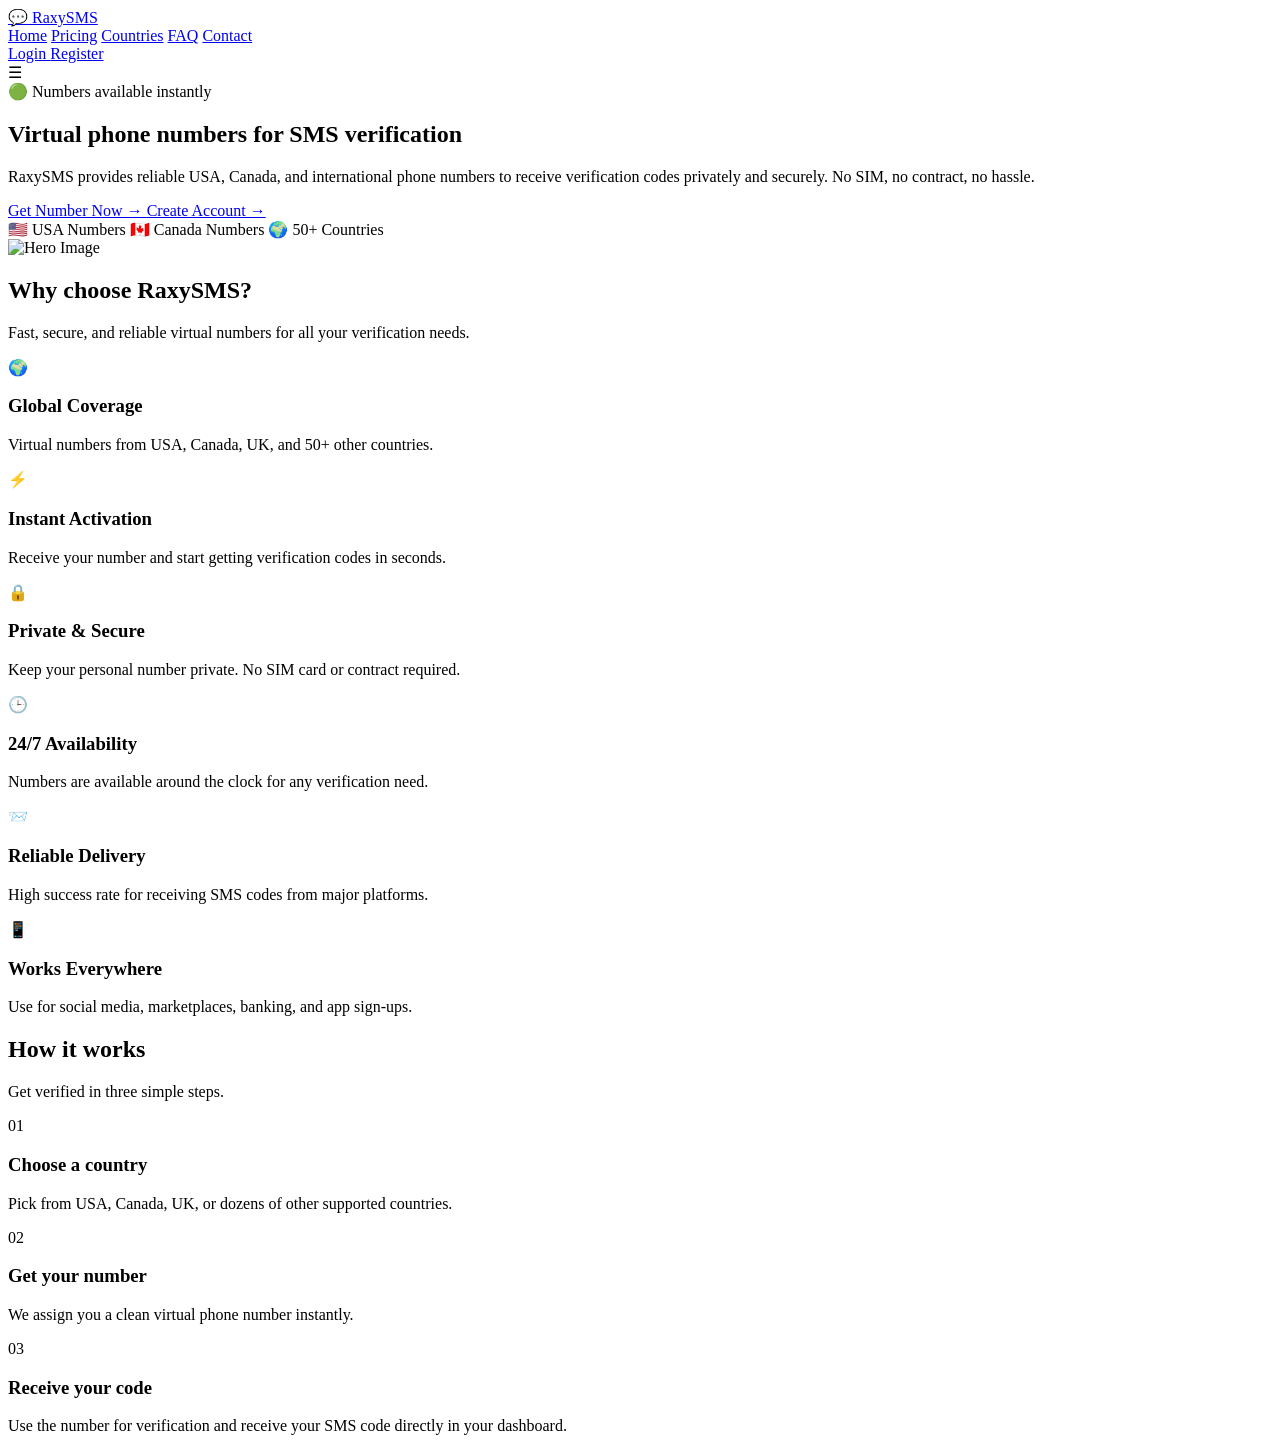
==== index.html @ 2350f863 "Add 'How It Works' section to index.html Added a new section detailing the verification process in t" ====
<!DOCTYPE html>
<html lang="en">
<head>

<meta charset="UTF-8">
<meta name="viewport" content="width=device-width, initial-scale=1.0">

<title>RaxySMS | Virtual Phone Numbers</title>

<link rel="preconnect" href="https://fonts.googleapis.com">
<link rel="preconnect" href="https://fonts.gstatic.com" crossorigin>

<link href="https://fonts.googleapis.com/css2?family=Poppins:wght@300;400;500;600;700;800&display=swap" rel="stylesheet">

<link rel="stylesheet" href="css/style.css">

</head>
<body>

<!-- ========================= -->
<!-- Navigation -->
<!-- ========================= -->

<header class="header">

<div class="container nav">

<a href="#" class="logo">
💬 <span>RaxySMS</span>
</a>

<nav class="navbar">

<a href="#">Home</a>
<a href="#">Pricing</a>
<a href="#">Countries</a>
<a href="#">FAQ</a>
<a href="#">Contact</a>

</nav>

<div class="auth-buttons">

<a href="login.html" class="login-btn">
Login
</a>

<a href="register.html" class="register-btn">
Register
</a>

</div>

<div class="menu-btn">

☰

</div>

</div>

</header>

<!-- ========================= -->
<!-- Hero -->
<!-- ========================= -->

<section class="hero">

<div class="container hero-container">

<div class="hero-left">

<div class="badge">

🟢 Numbers available instantly

</div>

<h1>

Virtual phone numbers
for SMS verification

</h1>

<p>

RaxySMS provides reliable USA, Canada, and international phone numbers to receive verification codes privately and securely. No SIM, no contract, no hassle.

</p>

<div class="hero-buttons">

<a href="#" class="primary-btn">

Get Number Now →

</a>

<a href="register.html" class="secondary-btn">

Create Account →

</a>

</div>

<div class="countries">

<span>🇺🇸 USA Numbers</span>

<span>🇨🇦 Canada Numbers</span>

<span>🌍 50+ Countries</span>

</div>

</div>

<div class="hero-right">

<img src="images/hero.png" alt="Hero Image">

</div>

</div>

</section>
  <!-- ===================================== -->
<!-- Why Choose RaxySMS -->
<!-- ===================================== -->

<section class="features">

<div class="container">

<div class="section-title">

<h2>Why choose RaxySMS?</h2>

<p>
Fast, secure, and reliable virtual numbers for all your verification needs.
</p>

</div>

<div class="feature-grid">

<div class="feature-card">

<div class="icon">🌍</div>

<h3>Global Coverage</h3>

<p>
Virtual numbers from USA, Canada, UK, and 50+ other countries.
</p>

</div>

<div class="feature-card">

<div class="icon">⚡</div>

<h3>Instant Activation</h3>

<p>
Receive your number and start getting verification codes in seconds.
</p>

</div>

<div class="feature-card">

<div class="icon">🔒</div>

<h3>Private & Secure</h3>

<p>
Keep your personal number private. No SIM card or contract required.
</p>

</div>

<div class="feature-card">

<div class="icon">🕒</div>

<h3>24/7 Availability</h3>

<p>
Numbers are available around the clock for any verification need.
</p>

</div>

<div class="feature-card">

<div class="icon">📨</div>

<h3>Reliable Delivery</h3>

<p>
High success rate for receiving SMS codes from major platforms.
</p>

</div>

<div class="feature-card">

<div class="icon">📱</div>

<h3>Works Everywhere</h3>

<p>
Use for social media, marketplaces, banking, and app sign-ups.
</p>

</div>

</div>

</div>

<!-- ===================================== -->
<!-- How It Works -->
<!-- ===================================== -->

<section class="how-it-works">

    <div class="container">

        <div class="section-title">

            <h2>How it works</h2>

            <p>
                Get verified in three simple steps.
            </p>

        </div>

        <div class="steps">

            <!-- Step 1 -->

            <div class="step-card">

                <div class="step-number">

                    01

                </div>

                <h3>Choose a country</h3>

                <p>
                    Pick from USA, Canada, UK, or dozens of other supported countries.
                </p>

            </div>

            <!-- Step 2 -->

            <div class="step-card">

                <div class="step-number">

                    02

                </div>

                <h3>Get your number</h3>

                <p>
                    We assign you a clean virtual phone number instantly.
                </p>

            </div>

            <!-- Step 3 -->

            <div class="step-card">

                <div class="step-number">

                    03

                </div>

                <h3>Receive your code</h3>

                <p>
                    Use the number for verification and receive your SMS code directly in your dashboard.
                </p>

            </div>

        </div>

    </div>

</section>

<script src="js/script.js"></script>

</body>
</html>
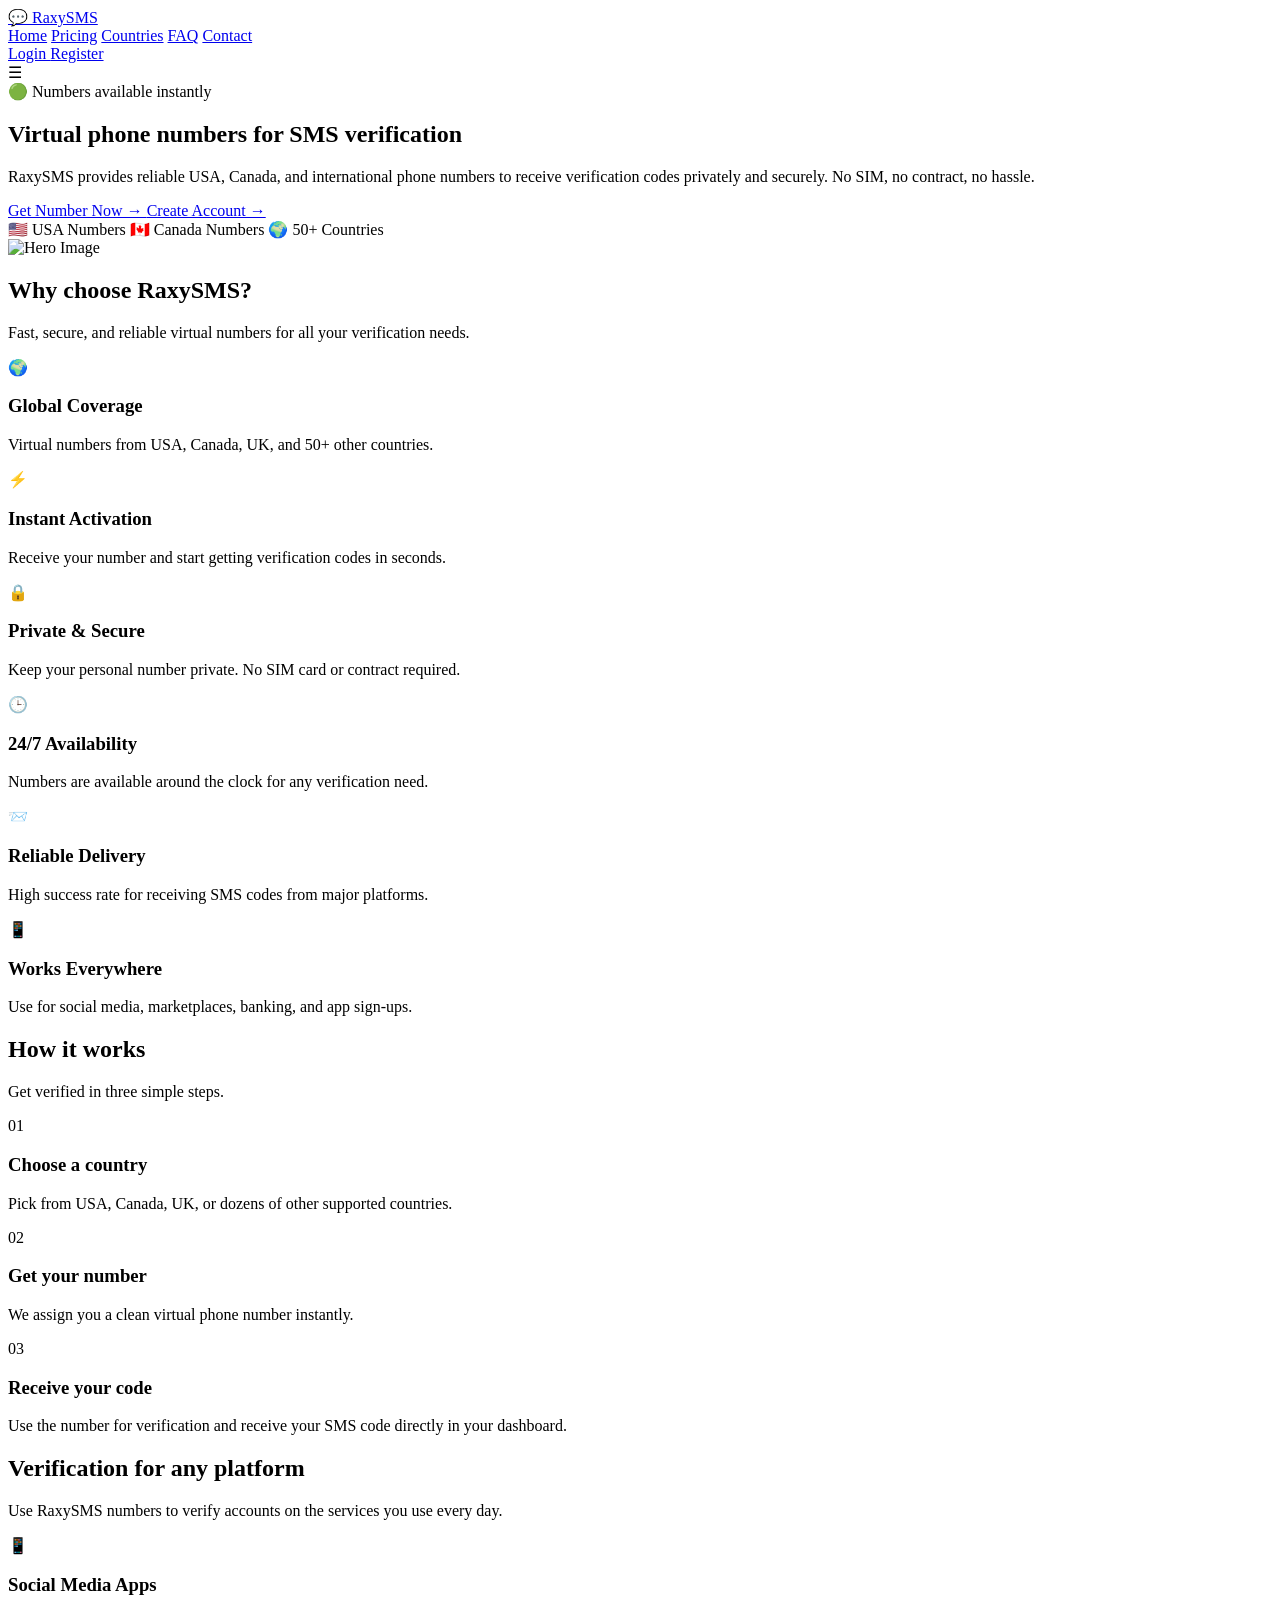
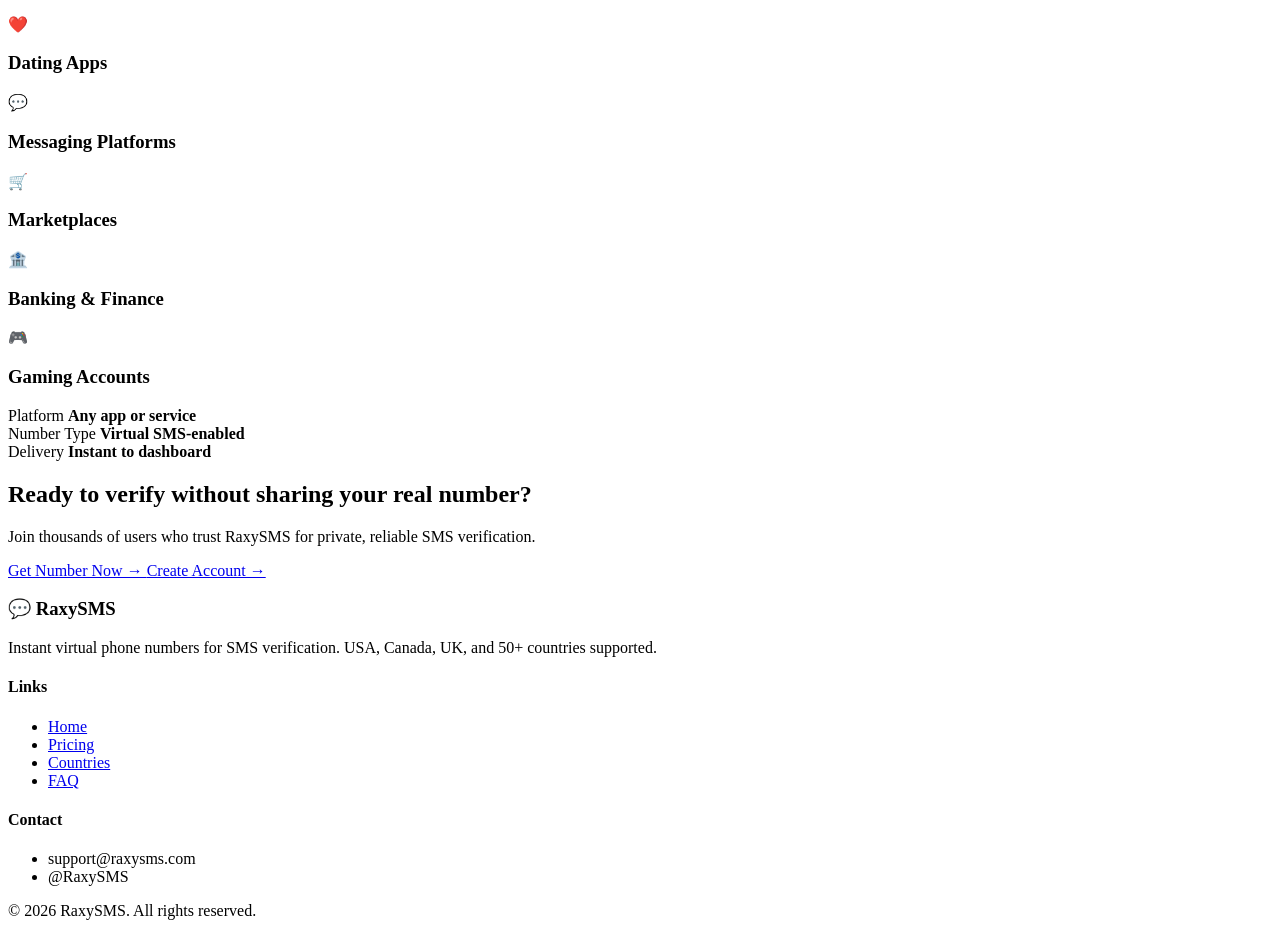
==== commit ad7ba28f: "Update index.html" ====
--- a/index.html
+++ b/index.html
@@ -302,6 +302,188 @@
     </div>
 
 </section>
+  <!-- ===================================== -->
+<!-- Verification Platforms -->
+<!-- ===================================== -->
+
+<section class="platforms">
+
+    <div class="container">
+
+        <div class="section-title">
+
+            <h2>Verification for any platform</h2>
+
+            <p>
+                Use RaxySMS numbers to verify accounts on the services you use every day.
+            </p>
+
+        </div>
+
+        <div class="platform-wrapper">
+
+            <div class="platform-list">
+
+                <div class="platform-item">
+                    <span>📱</span>
+                    <h3>Social Media Apps</h3>
+                </div>
+
+                <div class="platform-item">
+                    <span>❤️</span>
+                    <h3>Dating Apps</h3>
+                </div>
+
+                <div class="platform-item">
+                    <span>💬</span>
+                    <h3>Messaging Platforms</h3>
+                </div>
+
+                <div class="platform-item">
+                    <span>🛒</span>
+                    <h3>Marketplaces</h3>
+                </div>
+
+                <div class="platform-item">
+                    <span>🏦</span>
+                    <h3>Banking & Finance</h3>
+                </div>
+
+                <div class="platform-item">
+                    <span>🎮</span>
+                    <h3>Gaming Accounts</h3>
+                </div>
+
+            </div>
+
+            <div class="platform-card">
+
+                <div class="info-row">
+                    <span>Platform</span>
+                    <strong>Any app or service</strong>
+                </div>
+
+                <div class="info-row">
+                    <span>Number Type</span>
+                    <strong>Virtual SMS-enabled</strong>
+                </div>
+
+                <div class="info-row">
+                    <span>Delivery</span>
+                    <strong>Instant to dashboard</strong>
+                </div>
+
+            </div>
+
+        </div>
+
+    </div>
+
+</section>
+  <!-- ===================================== -->
+<!-- Call To Action -->
+<!-- ===================================== -->
+
+<section class="cta">
+
+    <div class="container">
+
+        <div class="cta-box">
+
+            <h2>Ready to verify without sharing your real number?</h2>
+
+            <p>
+                Join thousands of users who trust RaxySMS for private, reliable SMS verification.
+            </p>
+
+            <div class="cta-buttons">
+
+                <a href="#" class="primary-btn">
+                    Get Number Now →
+                </a>
+
+                <a href="register.html" class="secondary-btn">
+                    Create Account →
+                </a>
+
+            </div>
+
+        </div>
+
+    </div>
+
+</section>
+
+<!-- ===================================== -->
+<!-- Footer -->
+<!-- ===================================== -->
+
+<footer class="footer">
+
+    <div class="container">
+
+        <div class="footer-grid">
+
+            <!-- Company -->
+
+            <div class="footer-column">
+
+                <h3>💬 RaxySMS</h3>
+
+                <p>
+                    Instant virtual phone numbers for SMS verification.
+                    USA, Canada, UK, and 50+ countries supported.
+                </p>
+
+            </div>
+
+            <!-- Links -->
+
+            <div class="footer-column">
+
+                <h4>Links</h4>
+
+                <ul>
+
+                    <li><a href="#">Home</a></li>
+
+                    <li><a href="#">Pricing</a></li>
+
+                    <li><a href="#">Countries</a></li>
+
+                    <li><a href="#">FAQ</a></li>
+
+                </ul>
+
+            </div>
+
+            <!-- Contact -->
+
+            <div class="footer-column">
+
+                <h4>Contact</h4>
+
+                <ul>
+
+                    <li>support@raxysms.com</li>
+
+                    <li>@RaxySMS</li>
+
+                </ul>
+
+            </div>
+
+        </div>
+
+        <div class="footer-bottom">
+
+            © 2026 RaxySMS. All rights reserved.
+
+        </div>
+
+    </div>
+
+</footer>
 
 <script src="js/script.js"></script>
 
